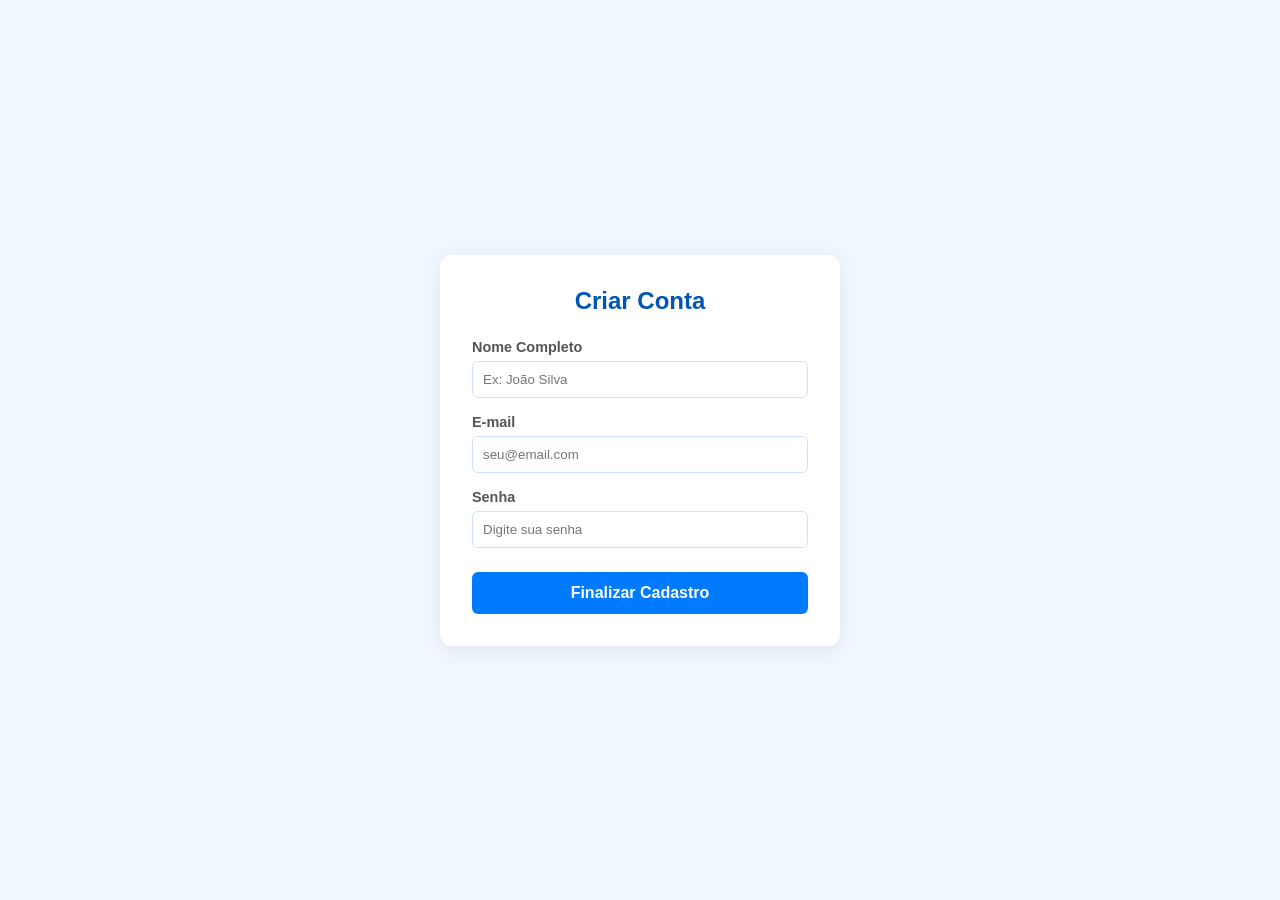
==== index.html @ 87bc6b31 "Add files via upload" ====
<!doctype html>
<html lang="pt-br">

<head>
  <meta charset="UTF-8" />
  <meta name="viewport" content="width=device-width, initial-scale=1.0" />
  <title>Cadastro de Usuário</title>
  <link rel="stylesheet" href="style.css" />
  <script src="script.js" defer></script>
</head>

<body>
  <main class="container">
    <form id="form-cadastro">
      <h1>Criar Conta</h1>

      <div class="input-group">
        <label for="input-nome">Nome Completo</label>
        <input id="input-nome" type="text" placeholder="Ex: João Silva" required />
      </div>

      <div class="input-group">
        <label for="input-email">E-mail</label>
        <input id="input-email" type="email" placeholder="seu@email.com" required />
      </div>

      <div class="input-group">
        <label for="input-senha">Senha</label>
        <input id="input-senha" type="password" placeholder="Digite sua senha" required />
      </div>

      <button id="btn-cadastrar" type="submit">Finalizar Cadastro</button>
    </form>
  </main>
</body>

</html>
---- style.css ----
* {
  margin: 0;
  padding: 0;
  box-sizing: border-box;
  font-family: "Segoe UI", Roboto, Helvetica, Arial, sans-serif;
}

body {
  display: flex;
  justify-content: center;
  align-items: center;
  min-height: 100vh;
  background-color: #f0f7ff;
  color: #333;
}

.container {
  background: #ffffff;
  padding: 2rem;
  border-radius: 12px;
  box-shadow: 0 4px 20px rgba(0, 0, 0, 0.08);
  width: 100%;
  max-width: 400px;
}

h1 {
  font-size: 1.5rem;
  color: #0056b3;
  margin-bottom: 1.5rem;
  text-align: center;
}

.input-group {
  margin-bottom: 1rem;
}

label {
  display: block;
  margin-bottom: 6px;
  font-size: 0.9rem;
  font-weight: 600;
  color: #555;
}

input {
  width: 100%;
  padding: 10px;
  border: 1px solid #cce0ff;
  border-radius: 6px;
  outline: none;
  transition: border-color 0.2s;
}

input:focus {
  border-color: #007bff;
}

button {
  width: 100%;
  padding: 12px;
  background-color: #007bff;
  color: white;
  border: none;
  border-radius: 6px;
  font-size: 1rem;
  font-weight: bold;
  cursor: pointer;
  transition: background 0.3s;
  margin-top: 0.5rem;
}

button:hover {
  background-color: #0056b3;
}
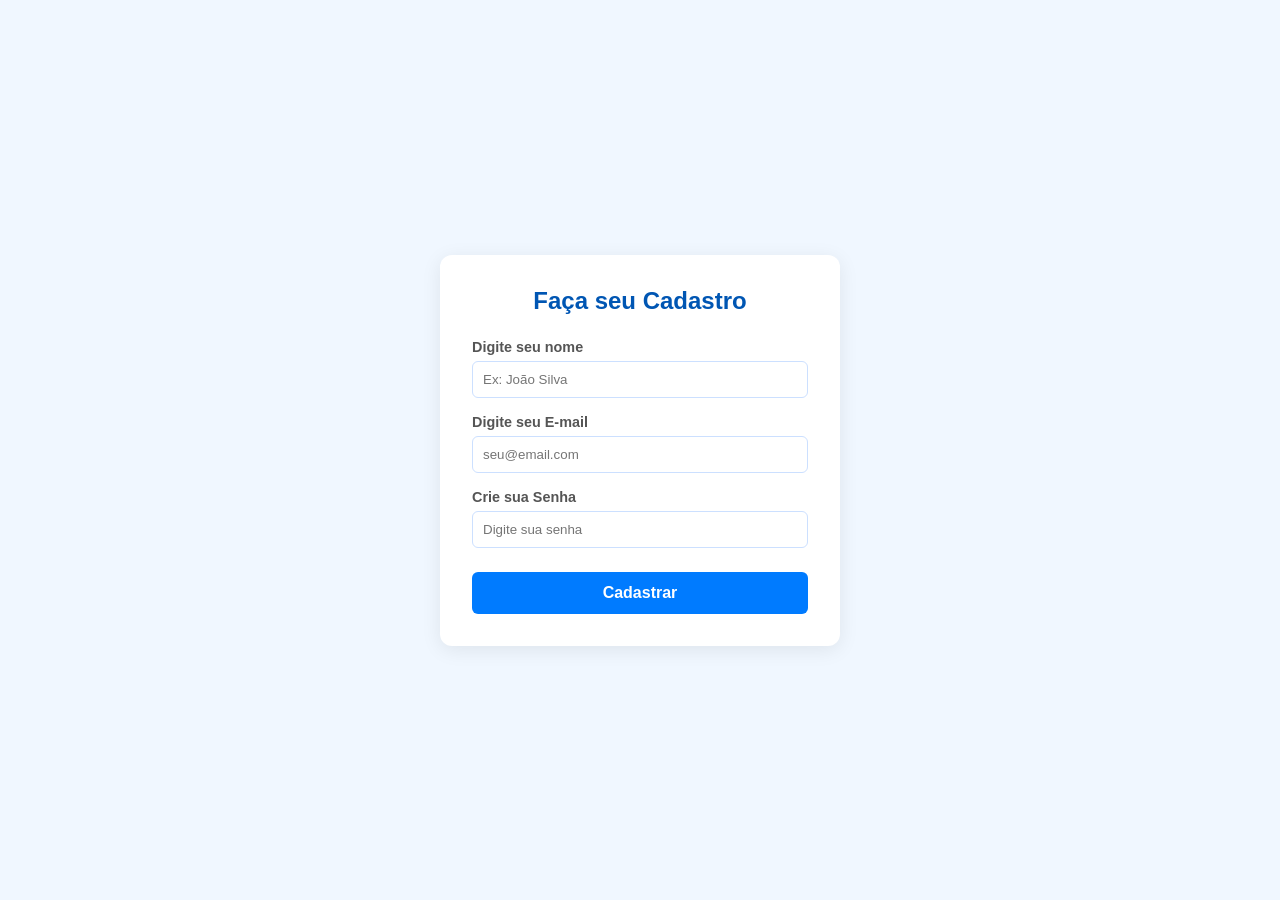
==== commit 12221a91: "modified:   index.html" ====
--- a/index.html
+++ b/index.html
@@ -4,32 +4,32 @@
 <head>
   <meta charset="UTF-8" />
   <meta name="viewport" content="width=device-width, initial-scale=1.0" />
-  <title>Cadastro de Usuário</title>
   <link rel="stylesheet" href="style.css" />
   <script src="script.js" defer></script>
+  <title>Formulário Simples</title>
 </head>
 
 <body>
   <main class="container">
     <form id="form-cadastro">
-      <h1>Criar Conta</h1>
+      <h1>Faça seu Cadastro</h1>
 
       <div class="input-group">
-        <label for="input-nome">Nome Completo</label>
+        <label for="input-nome">Digite seu nome</label>
         <input id="input-nome" type="text" placeholder="Ex: João Silva" required />
       </div>
 
       <div class="input-group">
-        <label for="input-email">E-mail</label>
+        <label for="input-email">Digite seu E-mail</label>
         <input id="input-email" type="email" placeholder="seu@email.com" required />
       </div>
 
       <div class="input-group">
-        <label for="input-senha">Senha</label>
+        <label for="input-senha">Crie sua Senha</label>
         <input id="input-senha" type="password" placeholder="Digite sua senha" required />
       </div>
 
-      <button id="btn-cadastrar" type="submit">Finalizar Cadastro</button>
+      <button id="btn-cadastrar" type="submit">Cadastrar</button>
     </form>
   </main>
 </body>
